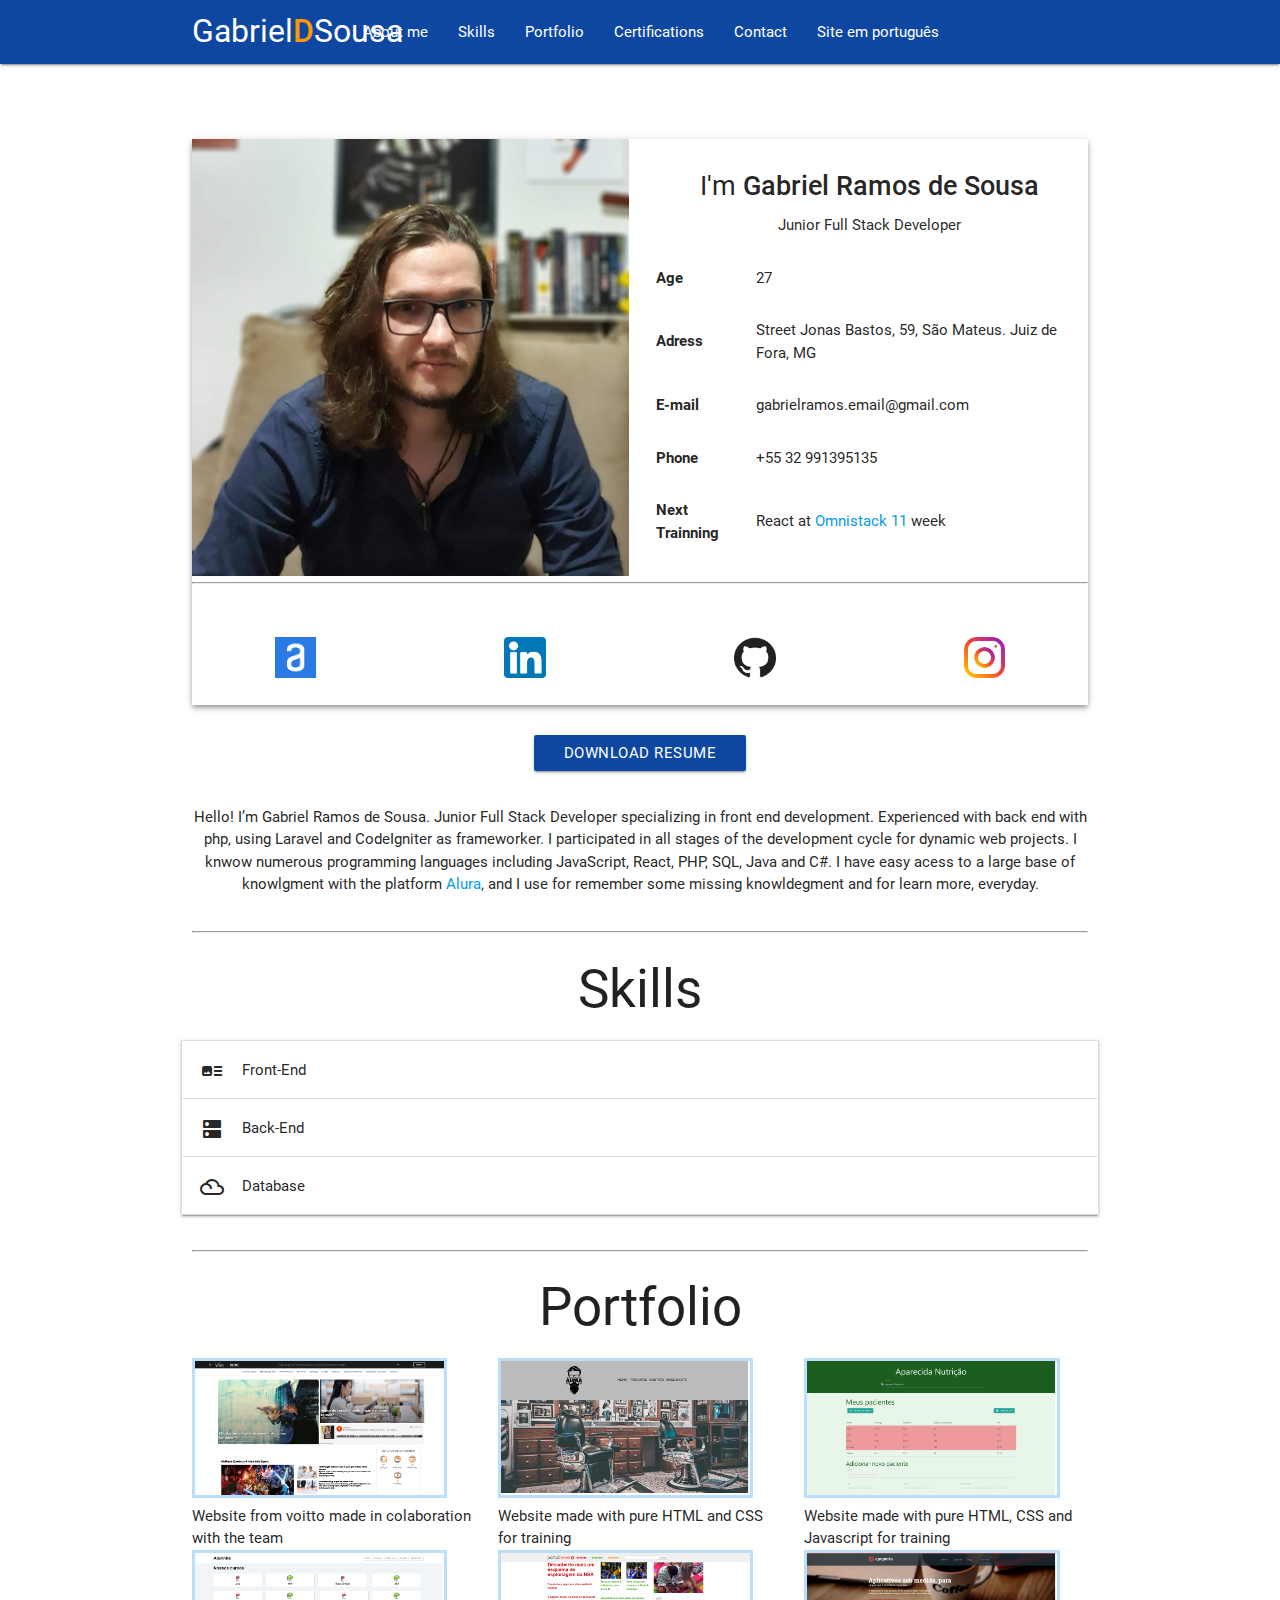
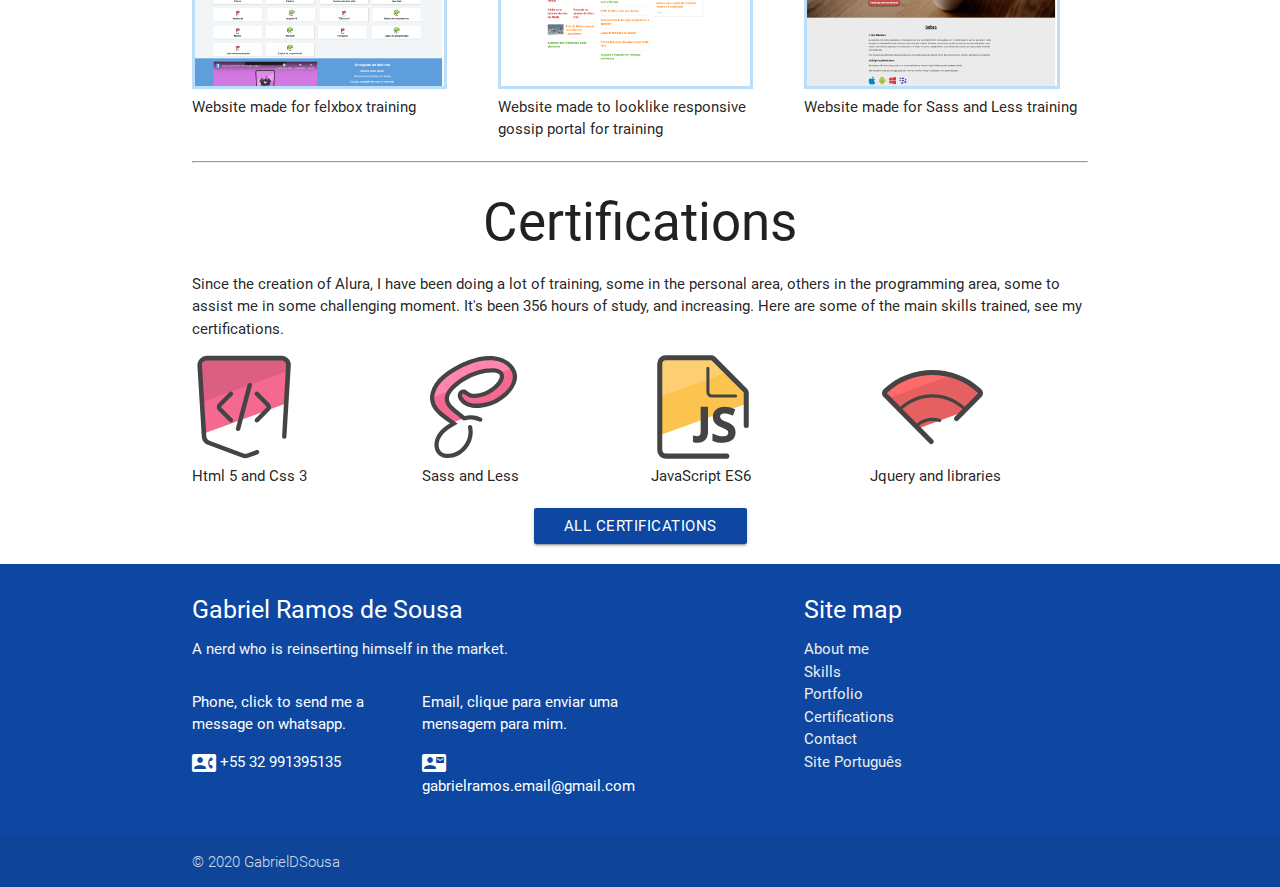
==== en.html @ 8222224e "Footer, certifications and contact, english page" ====
<!DOCTYPE html>
<html lang="pt-br">

<head>
    <meta charset="UTF-8">
    <meta name="viewport" content="width=device-width, initial-scale=1.0">
    <link rel="stylesheet" href="lib/materialize/css/materialize.min.css">
    <link href="https://fonts.googleapis.com/icon?family=Material+Icons" rel="stylesheet">
    <link rel="stylesheet" href="css/style.css">
    <title>A site selling myself</title>
</head>

<body>
    <nav class="blue darken-4">
        <div class="container">
            <div class="nav-wrapper">
                <a href="#" class="brand-logo left">
                    Gabriel<strong class="orange-text darken-4">D</strong>Sousa
                </a>
                <div class="container">
                    <ul id="nav-mobile" class="right hide-on-med-and-down">
                        <li><a href="#about">About me</a></li>
                        <li><a href="#skills">Skills</a></li>
                        <li><a href="#portifolio">Portfolio</a></li>
                        <li><a href="#trainning">Certifications</a></li>
                        <li><a href="#contact">Contact</a></li>
                        <li><a href="index.html">Site em português</a></li>
                    </ul>
                </div>
            </div>
        </div>
    </nav>

    <main>
        <div class="container">
            <section class="about z-depth-2" id="about">
                <div class="row">
                    <div class="col s12 m12 l6">
                        <img src="img/perfil.jpg" class="responsive-img img-principal"
                            alt="Selfie picture of a guy with long hair and social shirt">
                    </div>

                    <div class="col s12 m12 l6 right">
                        <header class="center">
                            <p class="name">I'm <strong>Gabriel Ramos de Sousa</strong></p>
                            <p class="subname">Junior Full Stack Developer</p>
                        </header>

                        <table>
                            <tbody>
                                <tr>
                                    <th>Age</th>
                                    <td>27</td>
                                </tr>
                                <tr>
                                    <th>Adress</th>
                                    <td>Street Jonas Bastos, 59, São Mateus. Juiz de Fora, MG</td>
                                </tr>
                                <tr>
                                    <th>E-mail</th>
                                    <td>gabrielramos.email@gmail.com</td>
                                </tr>
                                <tr>
                                    <th>Phone</th>
                                    <td>+55 32 991395135</td>
                                </tr>
                                <tr>
                                    <th>Next Trainning</th>
                                    <td>React at <a
                                            href="https://rocketseat.com.br/week/inscricao/11.0">Omnistack 11</a> week
                                    </td>
                                </tr>
                            </tbody>
                        </table>
                    </div>

                    <div class="col s12 social-medias center">
                        <hr id="social-barrier">
                        <div class="row">
                            <div class="col s3">
                                <a href="https://cursos.alura.com.br/user/GabrielDSousa"><img src="img/alura icon.png"
                                        alt="Logo Alura"></a>
                            </div>
                            <div class="col s3">
                                <a href="https://www.linkedin.com/in/gabrieldsousa/"><img src="img/linkedin.png"
                                        alt="Logo LinkedIn"></a>
                            </div>
                            <div class="col s3">
                                <a href="https://github.com/GabrielDSousa"><img src="img/github.png"
                                        alt="Logo Github"></a>
                            </div>
                            <div class="col s3">
                                <a href="https://www.instagram.com/gabsdsousa/"><img src="img/instagram.png"
                                        alt="Logo Instagram"></a>
                            </div>
                        </div>
                    </div>
                </div>
            </section>

            <div class="row btn-download">
                <div class="col s12 center">
                    <a class="waves-effect waves-light btn blue darken-4"
                        href="https://docs.google.com/document/d/1Kz0HOWZs2nroDLpYCSEGByXlzlraG0v9ARIwDQFRPp4/edit?usp=sharing">Download
                        Resume</a>
                </div>
            </div>

            <div class="row">
                <div class=" col s12 center">
                    <p>
                        Hello! I’m Gabriel Ramos de Sousa. Junior Full Stack Developer specializing in front end
                        development. Experienced
                        with back end with php, using Laravel and CodeIgniter as frameworker. I participated in all
                        stages of the development cycle for dynamic web projects.
                        I knwow numerous programming languages including JavaScript, React, PHP, SQL, Java and C#.
                        I have easy acess to a large base of knowlgment with the platform <a href="alura.com.br">Alura</a>,
                        and I use for remember some missing knowldegment and for learn more, everyday.
                    </p>
                </div>
            </div>

            <hr>
            <section class="skills" id="skills">
                <h2 class="center">Skills</h2>

                <div class="row center">
                    <ul class="collapsible" data-collapsible="accordion">
                        <li>
                            <div class="collapsible-header"><i class="material-icons">art_track</i>Front-End</div>
                            <div class="collapsible-body">
                                <ul>
                                    <li>Javascript</li>
                                    <li>Responsividade</li>
                                    <li>Material Design</li>
                                    <li>React</li>
                                    <li>Jquery</li>
                                </ul>
                            </div>
                        </li>
                        <li>
                            <div class="collapsible-header"><i class="material-icons">dns</i>Back-End</div>
                            <div class="collapsible-body">
                                <ul>
                                    <li>PHP</li>
                                    <li>ASP.Net Mvc</li>
                                    <li>Laravel</li>
                                    <li>CodeIgniter</li>
                                </ul>
                            </div>
                        </li>
                        <li>
                            <div class="collapsible-header"><i class="material-icons">filter_drama</i>Database
                            </div>
                            <div class="collapsible-body">
                                <ul>
                                    <li>SQL</li>
                                    <li>Phpmyadmin</li>
                                    <li>Mongodb</li>
                                    <li>Firebase</li>
                                </ul>
                            </div>
                        </li>
                    </ul>
                </div>
            </section>

            <hr>

            <section class="portifolio" id="portifolio">
                <h2 class="center">Portfolio</h2>
                <div class="row portifolio-imgs">
                    <div class="col s12 m6 l4">
                        <a href="https://www.voitto.com.br/blog/" target="_blank"><img src="img/experiência.png"></a>
                        <legend>Website from voitto made in colaboration with the team</legend>
                    </div>
                    <div class="col s12 m6 l4">
                        <a href="https://gabrieldsousa.github.io/Alura-HTML5-CSS3/" target="_blank"><img
                                src="img/htmlcss.png"></a>
                        <legend>Website made with pure HTML and CSS for training</legend>
                    </div>
                    <div class="col s12 m6 l4">
                        <a href="https://gabrieldsousa.github.io/Alura-JavaScript/" target="_blank"><img
                                src="img/javascript.png"></a>
                        <legend>Website made with pure HTML, CSS and Javascript for training</legend>
                    </div>
                    <div class="col s12 m6 l4">
                        <a href="https://gabrieldsousa.github.io/Estudo-Alura-Curso-Flexbox/" target="_blank"><img
                                src="img/flexbox.png"></a>
                        <legend>Website made for felxbox training</legend>
                    </div>
                    <div class="col s12 m6 l4">
                        <a href="https://gabrieldsousa.github.io/Estudo-Alura-Web-Design-Responsivo/"
                            target="_blank"><img src="img/responsividade.png"></a>
                        <legend>Website made to looklike responsive gossip portal for training</legend>
                    </div>
                    <div class="col s12 m6 l4">
                        <a href="https://gabrieldsousa.github.io/Estudo-Alura-Sass--Compass/" target="_blank"><img
                                src="img/Sass.png"></a>
                        <legend>Website made for Sass and Less training</legend>
                    </div>
                </div>
            </section>

            <hr>

            <section class="trainning" id="trainning">
                <h2 class="center">Certifications</h2>

                <p>Since the creation of Alura, I have been doing a lot of training, some in the personal area,
                    others in the programming area, some to assist me in some challenging moment. It's been 356 hours of study, and
                    increasing.
                    Here are some of the main skills trained, see my certifications.</p>

                <div class="row alura-imgs">
                    <div class="col s3">
                        <a href="https://cursos.alura.com.br/user/GabrielDSousa/course/html5-css3-avancando-css/formalCertificate"
                            target="_blank">
                            <img src="img/html5-css3-avancando-css.svg" alt="">
                        </a>
                        <legend>Html 5 and Css 3</legend>
                    </div>
                    <div class="col s3">
                        <a href="https://cursos.alura.com.br/user/GabrielDSousa/course/sass/formalCertificate"
                            target="_blank">
                            <img src="img/sass.svg" alt="">
                        </a>
                        <legend>Sass and Less</legend>
                    </div>
                    <div class="col s3">
                        <a href="https://cursos.alura.com.br/user/GabrielDSousa/course/javascript-es6-orientacao-a-objetos-parte-1/formalCertificate"
                            target="_blank">
                            <img src="img/javascript-es6-orientacao-a-objetos-parte-1.svg" alt="">
                        </a>
                        <legend>JavaScript ES6</legend>
                    </div>
                    <div class="col s3">
                        <a href="https://cursos.alura.com.br/user/GabrielDSousa/course/jquery-a-biblioteca-do-mercado/formalCertificate"
                            target="_blank">
                            <img src="img/jquery-a-biblioteca-do-mercado-parte-2.svg" alt="">
                        </a>
                    </div>
                    <legend>Jquery and libraries</legend>
                </div>

                <div class="row center">
                    <div class="col s12">
                        <a href="https://cursos.alura.com.br/user/GabrielDSousa/fullCertificate/127a5046df01510c9e1d0dfc75cd34e2"
                            class="waves-effect waves-light btn blue darken-4">
                            All certifications
                        </a>
                    </div>
                </div>
            </section>
        </div>
    </main>

    <footer class="page-footer blue darken-4" id="contact">
        <div class="container">
            <div class="row">
                <div class="col l6 s12">
                    <h5 class="white-text">Gabriel Ramos de Sousa</h5>
                    <p class="grey-text text-lighten-4">
                        A nerd who is reinserting himself in the market.</p>
                    <div class="row contact">
                        <div class="col s6">
                            <p>
                                Phone, click to send me a message on whatsapp.</p>
                            <a href="https://api.whatsapp.com/send?phone=5532991395235&text=%20Hi%20Gabriel%2C%20I%20came%20through%20here%20to%20contact%20you%20to"
                                target="_blank">
                                <i class="material-icons">contact_phone</i>
                                +55 32 991395135
                            </a>
                        </div>

                        <div class="col s6">
                            <p>Email, clique para enviar uma mensagem para mim.</p>
                            <a href="mailto:gabrielramos.email@gmail.com" target="_blank">
                                <i class="material-icons">contact_mail</i>
                                gabrielramos.email@gmail.com
                            </a>
                        </div>
                    </div>
                </div>
                <div class="col l4 offset-l2 s12">
                    <h5 class="white-text">Site map</h5>
                    <ul>
                        <li><a class="grey-text text-lighten-3" href="#about">About me</a></li>
                        <li><a class="grey-text text-lighten-3" href="#skills">Skills</a></li>
                        <li><a class="grey-text text-lighten-3" href="#portifolio">Portfolio</a></li>
                        <li><a class="grey-text text-lighten-3" href="#trainning">Certifications</a></li>
                        <li><a class="grey-text text-lighten-3" href="#contact">Contact</a></li>
                        <li><a class="grey-text text-lighten-3" href="index.html">Site Português</a></li>
                    </ul>
                </div>
            </div>
        </div>
        <div class="footer-copyright">
            <div class="container">
                © 2020 GabrielDSousa
            </div>
        </div>
    </footer>

    <script src="lib/jquery/jquery-3.4.1.min.js"></script>
    <script src="lib/materialize/js/materialize.min.js"></script>
    <script src="js/init.js"></script>
</body>

</html>
---- css/style.css ----
.name{
    font-size: 1.8em;
    margin-bottom: 0;
}

.subname{
    font-size: 1em;
    margin-top:.5em;
}

.about{
    margin-top: 5em;
}

.skills div{
    margin-top: .2em;
}

#social-barrier{
    margin-top: 0;
}

.social-medias a img{
    width: 20%;
    margin-top: 3em;
}

.btn-download{
    margin-top: 2em;
}

#portifolio a img {
    width: 90%;
}

.portifolio-imgs div a img{
    border: .2em solid #bbdefb;
}

#trainning{
    margin-top: 2em;
}

.alura-imgs div a img{
    width: 50%;
}

#contact div a i{
    vertical-align: middle;
}

#contact div a {
    color: white;
}
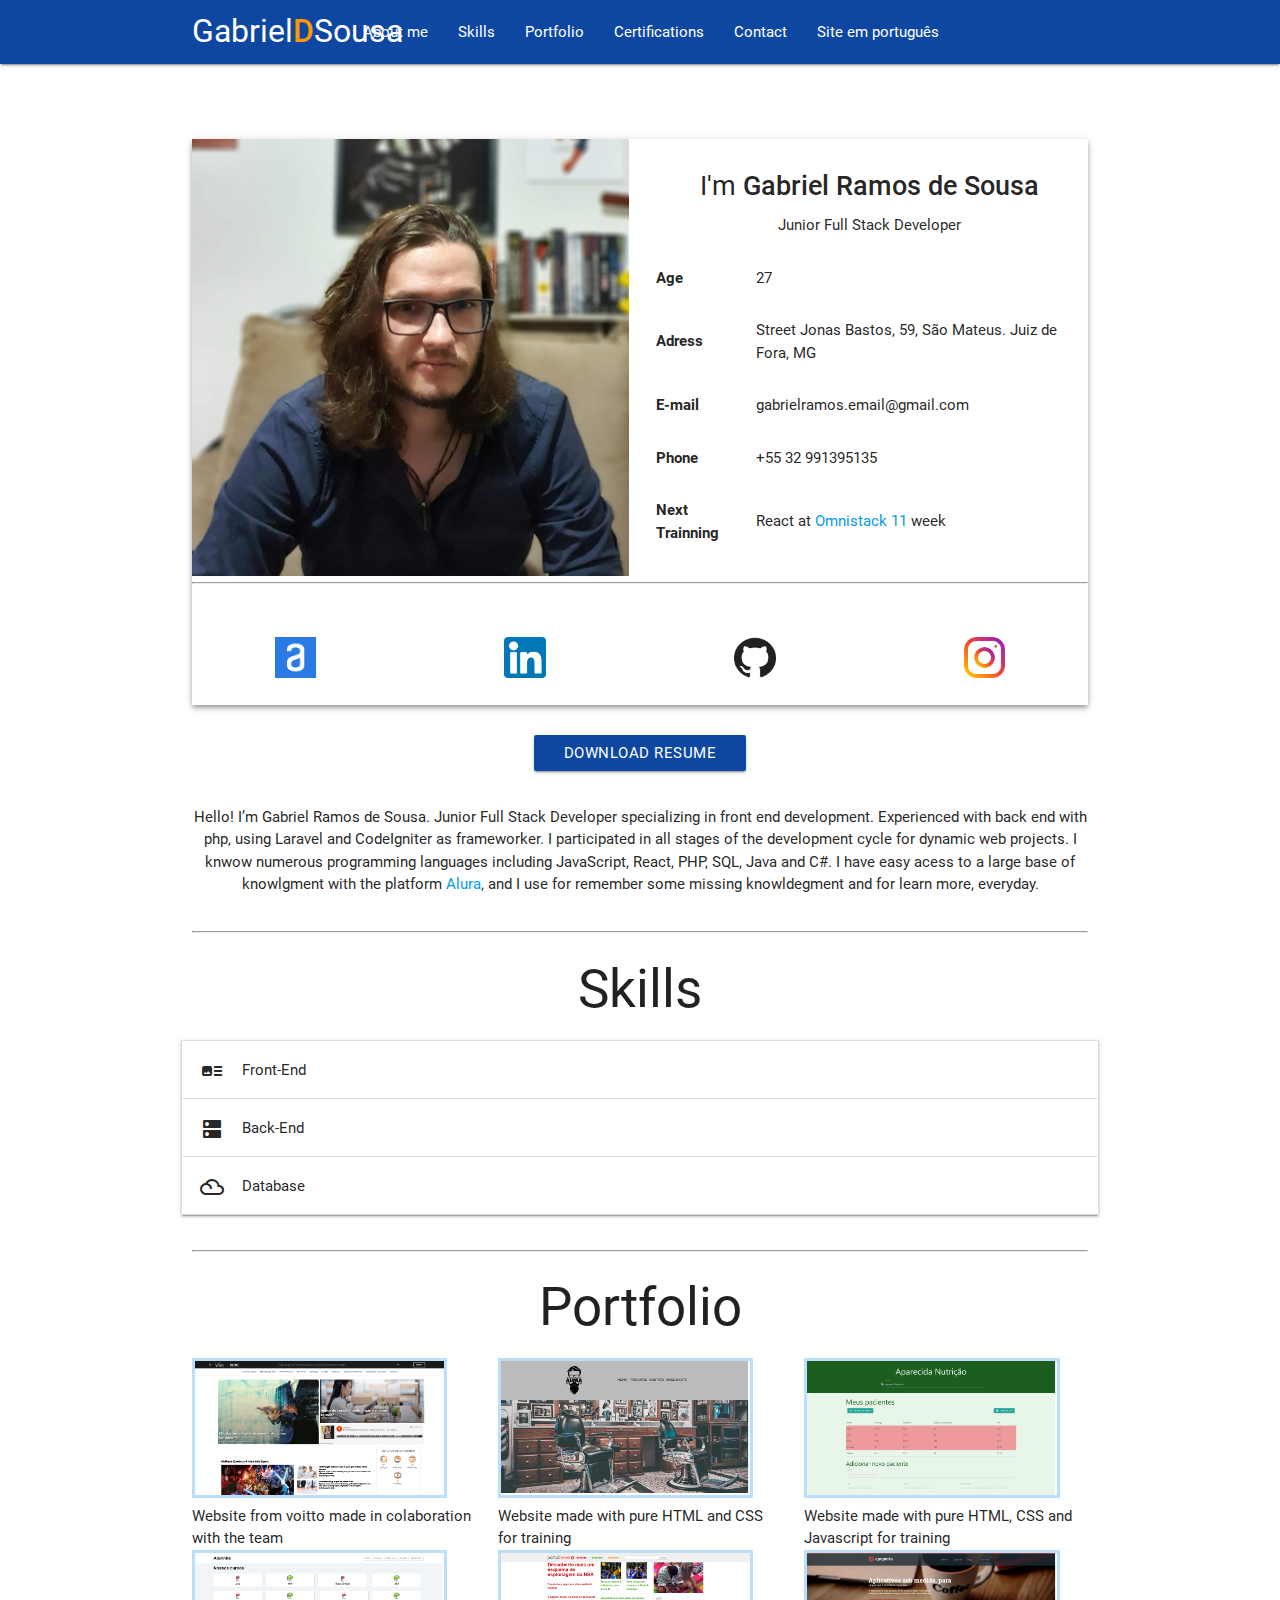
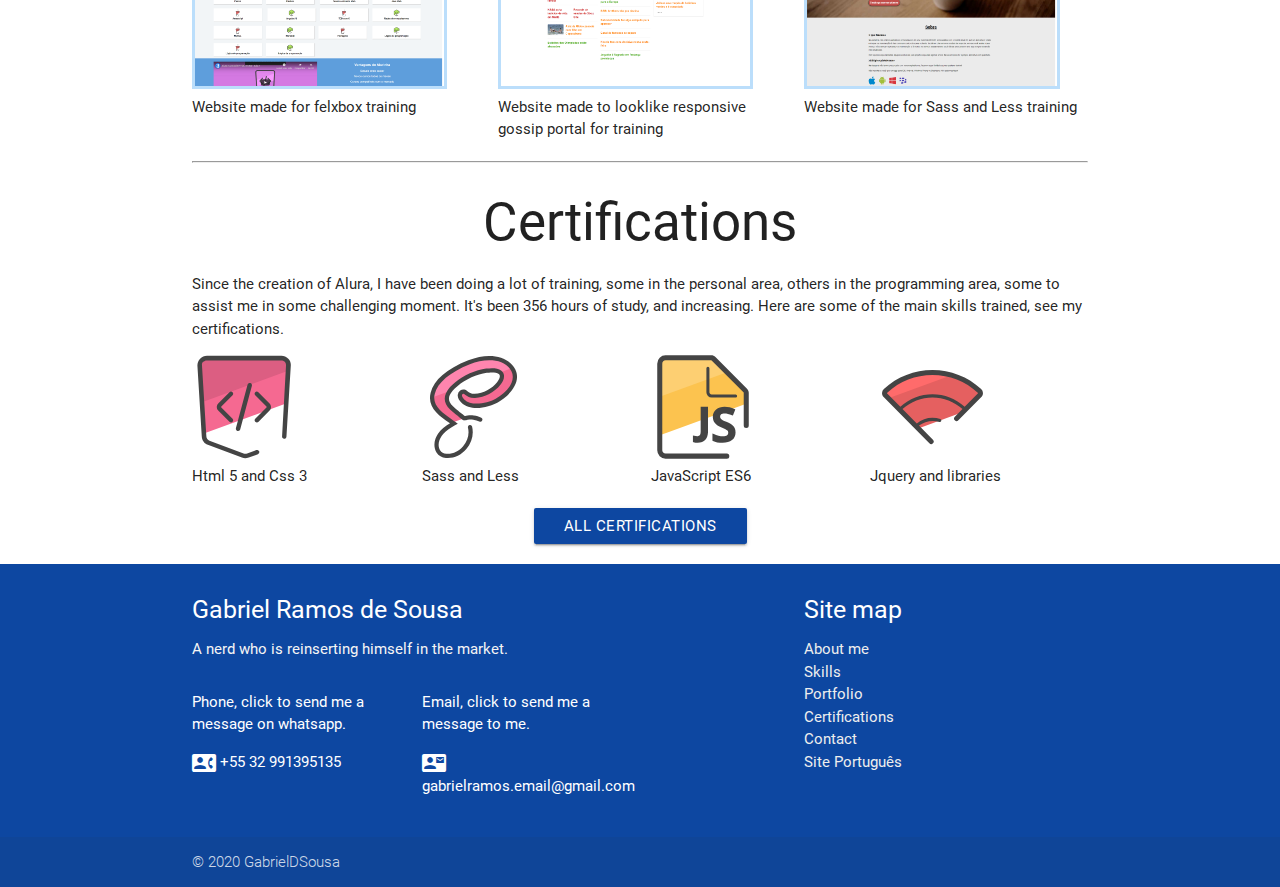
==== commit 018c7506: "minor typo" ====
--- a/en.html
+++ b/en.html
@@ -7,6 +7,7 @@
     <link rel="stylesheet" href="lib/materialize/css/materialize.min.css">
     <link href="https://fonts.googleapis.com/icon?family=Material+Icons" rel="stylesheet">
     <link rel="stylesheet" href="css/style.css">
+    <link rel="shortcut icon" href="img/689904.svg" />
     <title>A site selling myself</title>
 </head>
 
@@ -82,7 +83,8 @@
                                         alt="Logo Alura"></a>
                             </div>
                             <div class="col s3">
-                                <a href="https://www.linkedin.com/in/gabrieldsousa/"><img src="img/linkedin.png"
+                                <a href="https://www.linkedin.com/in/gabrieldsousa/?locale=en_US"><img
+                                        src="img/linkedin.png"
                                         alt="Logo LinkedIn"></a>
                             </div>
                             <div class="col s3">
@@ -274,7 +276,7 @@
                         </div>
 
                         <div class="col s6">
-                            <p>Email, clique para enviar uma mensagem para mim.</p>
+                            <p>Email, click to send me a message to me.</p>
                             <a href="mailto:gabrielramos.email@gmail.com" target="_blank">
                                 <i class="material-icons">contact_mail</i>
                                 gabrielramos.email@gmail.com
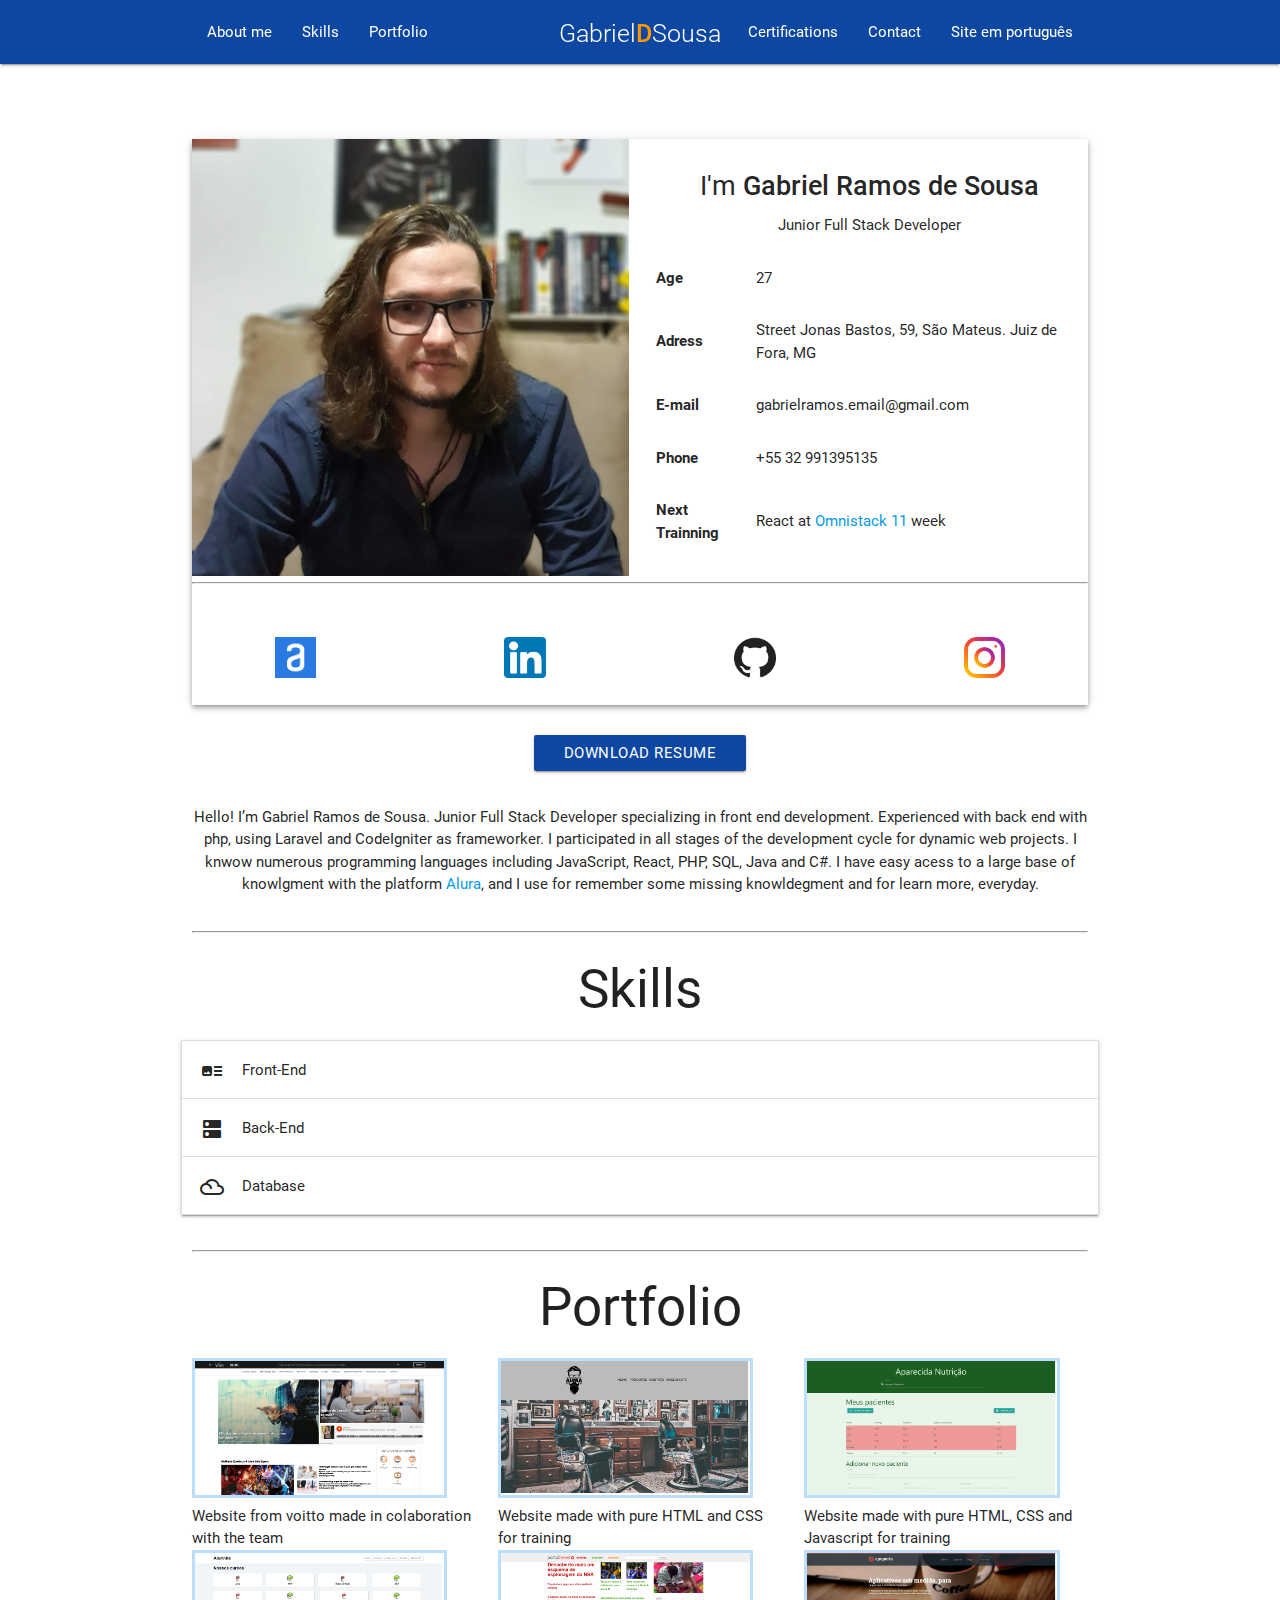
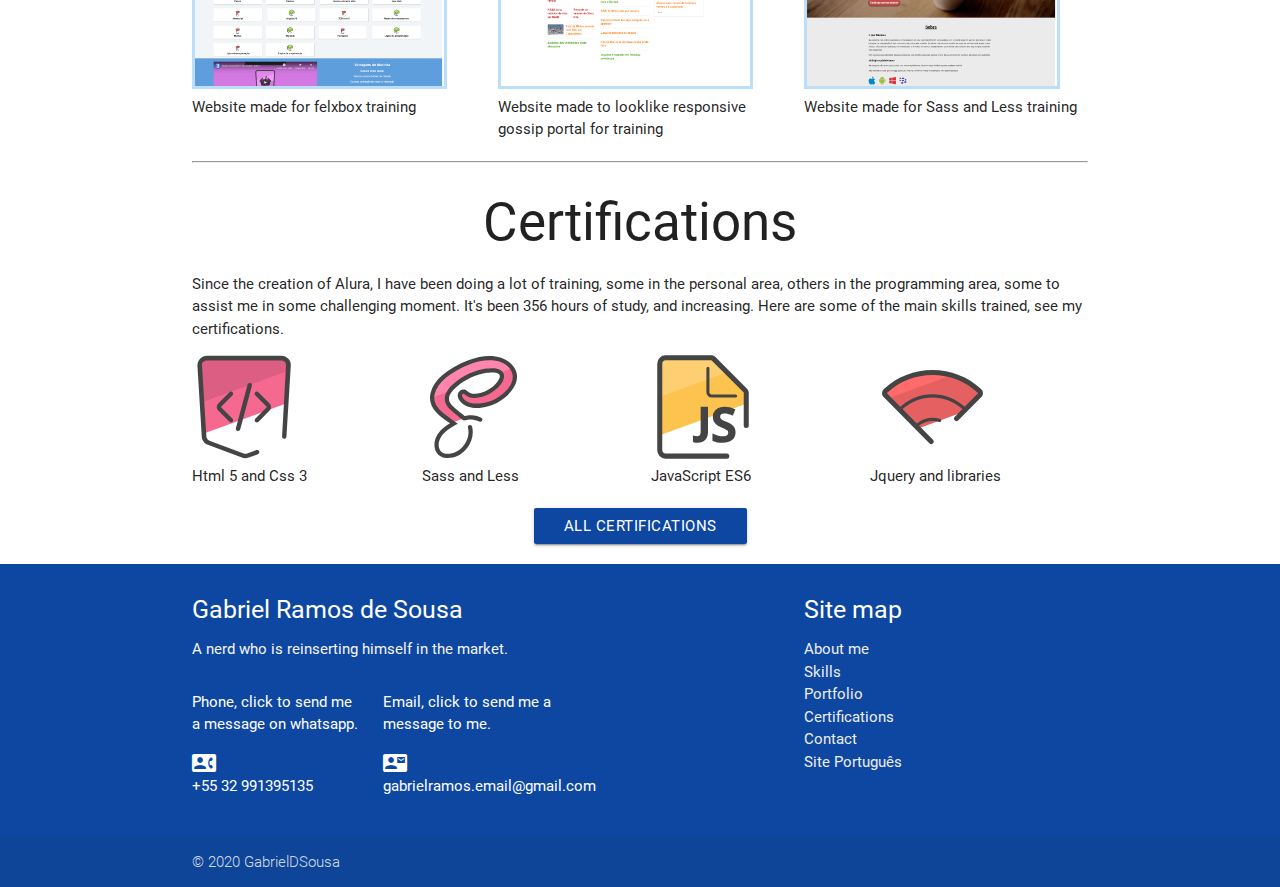
==== commit bf5b4504: "mobile menu" ====
--- a/en.html
+++ b/en.html
@@ -1,6 +1,5 @@
 <!DOCTYPE html>
 <html lang="pt-br">
-
 <head>
     <meta charset="UTF-8">
     <meta name="viewport" content="width=device-width, initial-scale=1.0">
@@ -10,28 +9,47 @@
     <link rel="shortcut icon" href="img/689904.svg" />
     <title>A site selling myself</title>
 </head>
-
 <body>
-    <nav class="blue darken-4">
-        <div class="container">
-            <div class="nav-wrapper">
-                <a href="#" class="brand-logo left">
-                    Gabriel<strong class="orange-text darken-4">D</strong>Sousa
-                </a>
-                <div class="container">
-                    <ul id="nav-mobile" class="right hide-on-med-and-down">
-                        <li><a href="#about">About me</a></li>
-                        <li><a href="#skills">Skills</a></li>
-                        <li><a href="#portifolio">Portfolio</a></li>
-                        <li><a href="#trainning">Certifications</a></li>
-                        <li><a href="#contact">Contact</a></li>
-                        <li><a href="index.html">Site em português</a></li>
+    <div class="hide-on-large-only">
+        <nav class="blue darken-4">
+            <a href="#" class="brand-logo center">
+                <span class="flow-text">Gabriel<strong class="orange-text darken-4">D</strong>Sousa</span>
+            </a>
+            <ul id="slide-out" class="side-nav">
+                <li><a href="#about">About me</a></li>
+                <li><a href="#skills">Skills</a></li>
+                <li><a href="#portifolio">Portfolio</a></li>
+                <li><a href="#trainning">Certifications</a></li>
+                <li><a href="#contact">Contact</a></li>
+                <li><a href="index.html">Site em português</a></li>
+            </ul>
+            <a href="#" data-activates="slide-out" class="button-collapse"><i class="material-icons">menu</i></a>
+        </nav>
+    </div>
+    <div class="navbar-fixed hide-on-med-and-down">
+        <nav class="blue darken-4">
+            <div class="container">
+                <div class="nav-wrapper">
+                    <a href="#" class="brand-logo center">
+                        <span class="flow-text">Gabriel<strong class="orange-text darken-4">D</strong>Sousa</span>
+                    </a>
+                    <ul id="nav-mobile" class="center hide-on-med-and-down">
+                        <div class="left">
+                            <li><a href="#about">About me</a></li>
+                            <li><a href="#skills">Skills</a></li>
+                            <li><a href="#portifolio">Portfolio</a></li>
+                        </div>
+                        <div class="right">
+                            <li><a href="#trainning">Certifications</a></li>
+                            <li><a href="#contact">Contact</a></li>
+                            <li><a href="index.html">Site em português</a></li>
+                        </div>
                     </ul>
                 </div>
             </div>
-        </div>
-    </nav>
-
+        </nav>
+    </div>
+    
     <main>
         <div class="container">
             <section class="about z-depth-2" id="about">
@@ -103,8 +121,8 @@
             <div class="row btn-download">
                 <div class="col s12 center">
                     <a class="waves-effect waves-light btn blue darken-4"
-                        href="https://docs.google.com/document/d/1Kz0HOWZs2nroDLpYCSEGByXlzlraG0v9ARIwDQFRPp4/edit?usp=sharing">Download
-                        Resume</a>
+                        href="https://docs.google.com/document/d/151AfWTN5Xbx3RhEhfO2OITH0SF0K6icLBqM-J-ESJL8/edit?usp=sharing"
+                        target="_blank">Download Resume</a>
                 </div>
             </div>
 
@@ -265,17 +283,17 @@
                     <p class="grey-text text-lighten-4">
                         A nerd who is reinserting himself in the market.</p>
                     <div class="row contact">
-                        <div class="col s6">
+                        <div class="col s5">
                             <p>
                                 Phone, click to send me a message on whatsapp.</p>
                             <a href="https://api.whatsapp.com/send?phone=5532991395235&text=%20Hi%20Gabriel%2C%20I%20came%20through%20here%20to%20contact%20you%20to"
                                 target="_blank">
-                                <i class="material-icons">contact_phone</i>
+                                <i class="material-icons">contact_phone</i><br />
                                 +55 32 991395135
                             </a>
                         </div>
 
-                        <div class="col s6">
+                        <div class="col s5">
                             <p>Email, click to send me a message to me.</p>
                             <a href="mailto:gabrielramos.email@gmail.com" target="_blank">
                                 <i class="material-icons">contact_mail</i>
@@ -307,6 +325,7 @@
     <script src="lib/jquery/jquery-3.4.1.min.js"></script>
     <script src="lib/materialize/js/materialize.min.js"></script>
     <script src="js/init.js"></script>
+    <script src="js/sidenav.js"></script>
 </body>
 
 </html>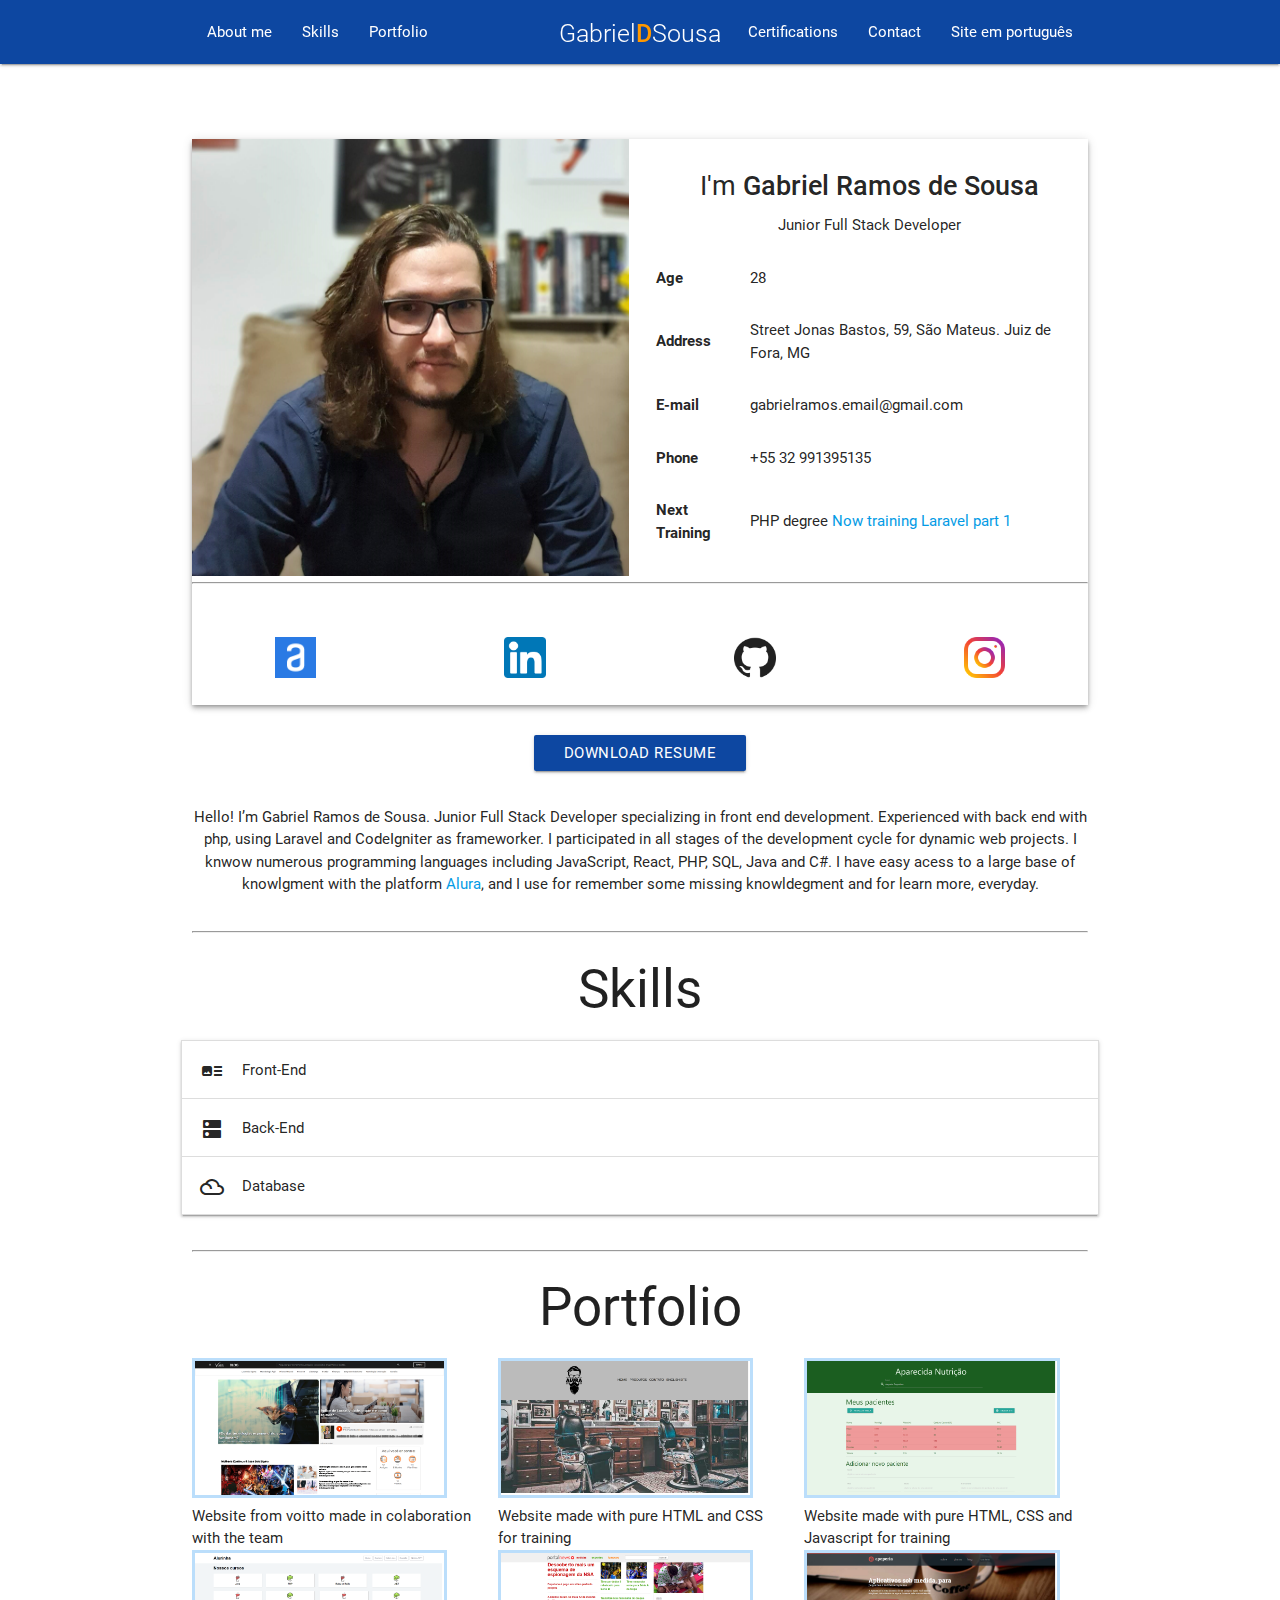
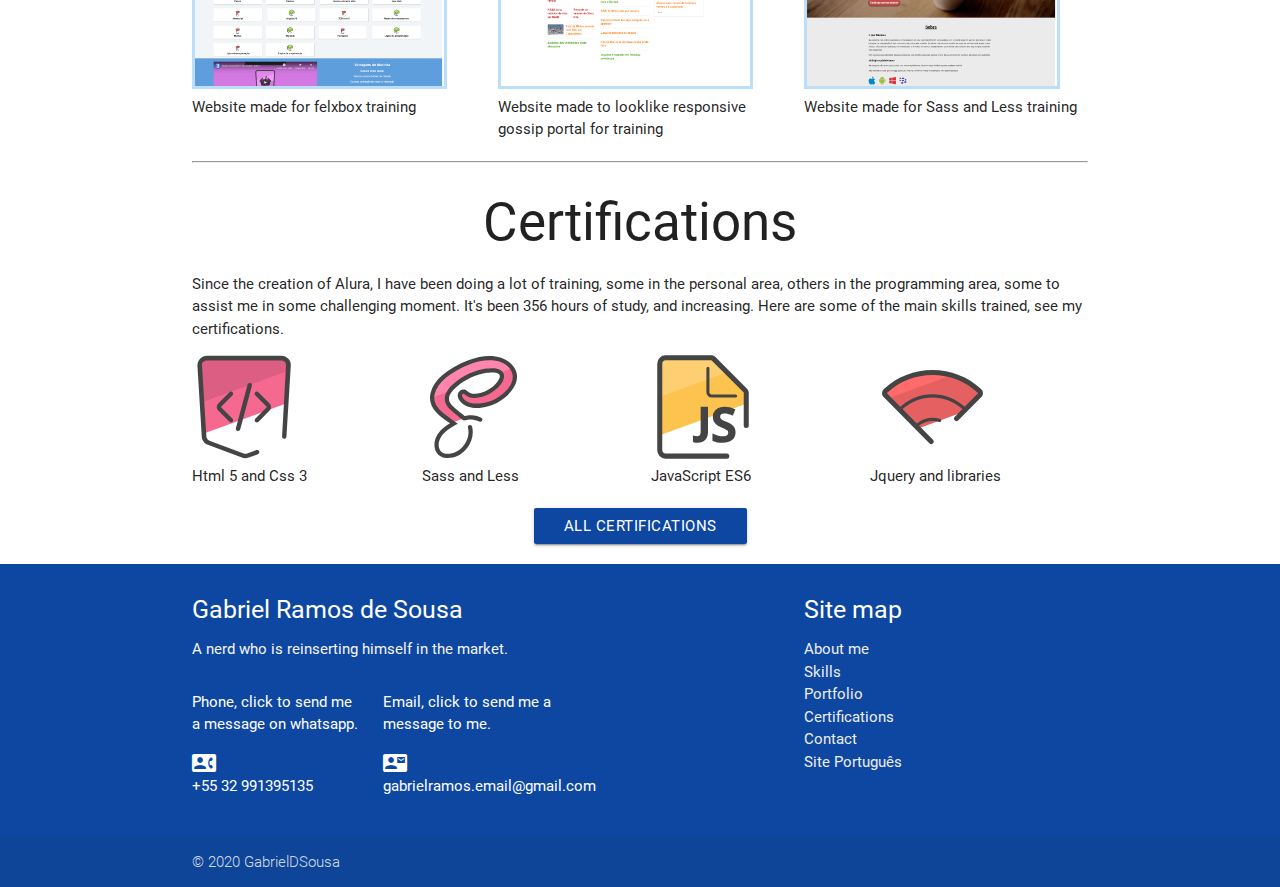
==== commit 19fa9bd5: "Information update" ====
--- a/en.html
+++ b/en.html
@@ -69,10 +69,10 @@
                             <tbody>
                                 <tr>
                                     <th>Age</th>
-                                    <td>27</td>
-                                </tr>
-                                <tr>
-                                    <th>Adress</th>
+                                    <td>28</td>
+                                </tr>
+                                <tr>
+                                    <th>Address</th>
                                     <td>Street Jonas Bastos, 59, São Mateus. Juiz de Fora, MG</td>
                                 </tr>
                                 <tr>
@@ -84,9 +84,9 @@
                                     <td>+55 32 991395135</td>
                                 </tr>
                                 <tr>
-                                    <th>Next Trainning</th>
-                                    <td>React at <a
-                                            href="https://rocketseat.com.br/week/inscricao/11.0">Omnistack 11</a> week
+                                    <th>Next Training</th>
+                                    <td>PHP degree <a
+                                            href="https://cursos.alura.com.br/formacao-desenvolvedor-php">Now training Laravel part 1</a>
                                     </td>
                                 </tr>
                             </tbody>
@@ -163,8 +163,8 @@
                             <div class="collapsible-body">
                                 <ul>
                                     <li>PHP</li>
-                                    <li>ASP.Net Mvc</li>
                                     <li>Laravel</li>
+                                    <li>Lumen</li>
                                     <li>CodeIgniter</li>
                                 </ul>
                             </div>
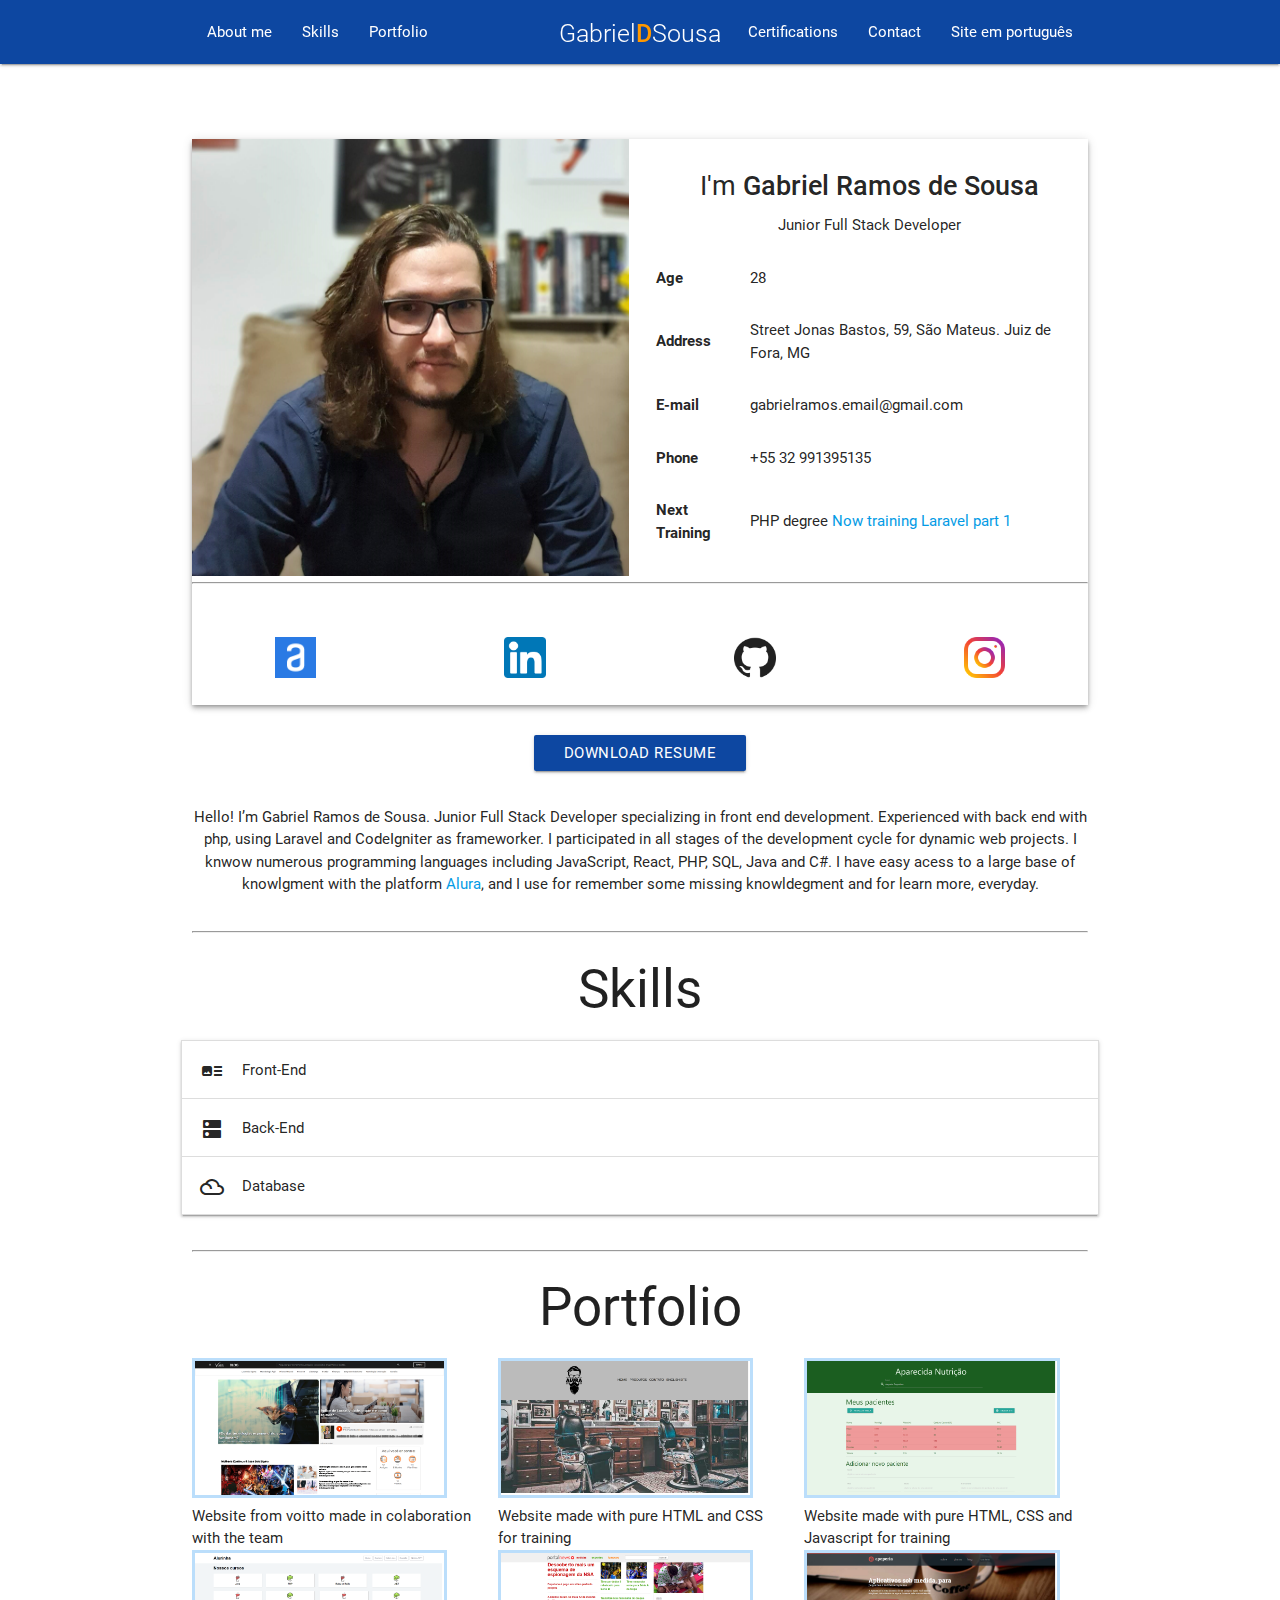
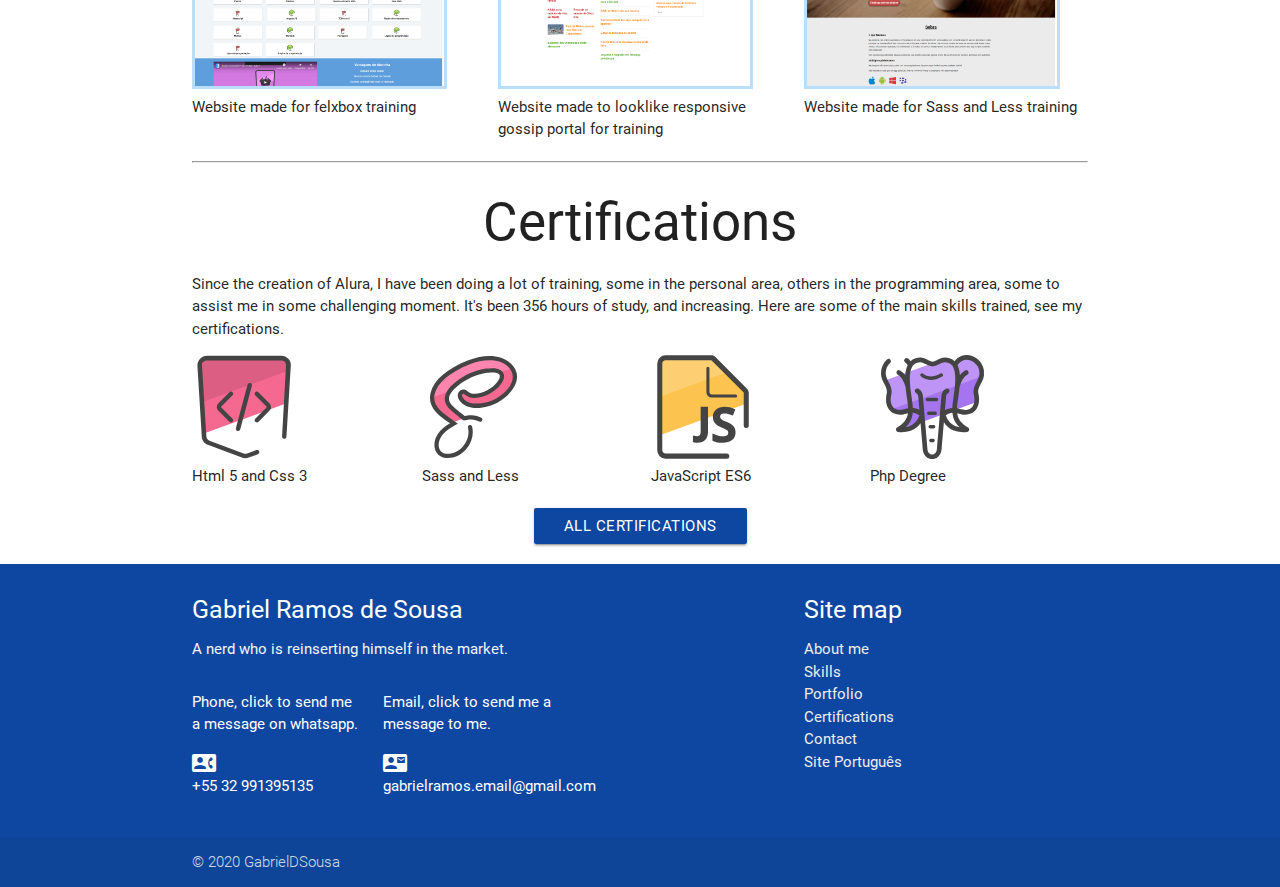
==== commit a6ee0324: "Information update" ====
--- a/en.html
+++ b/en.html
@@ -255,12 +255,12 @@
                         <legend>JavaScript ES6</legend>
                     </div>
                     <div class="col s3">
-                        <a href="https://cursos.alura.com.br/user/GabrielDSousa/course/jquery-a-biblioteca-do-mercado/formalCertificate"
+                        <a href="https://cursos.alura.com.br/user/GabrielDSousa/fullCertificate/127a5046df01510c9e1d0dfc75cd34e2"
                             target="_blank">
-                            <img src="img/jquery-a-biblioteca-do-mercado-parte-2.svg" alt="">
-                        </a>
-                    </div>
-                    <legend>Jquery and libraries</legend>
+                            <img src="img/php-primeiros-passos.svg" alt="">
+                        </a>
+                    </div>
+                    <legend>Php Degree</legend>
                 </div>
 
                 <div class="row center">
